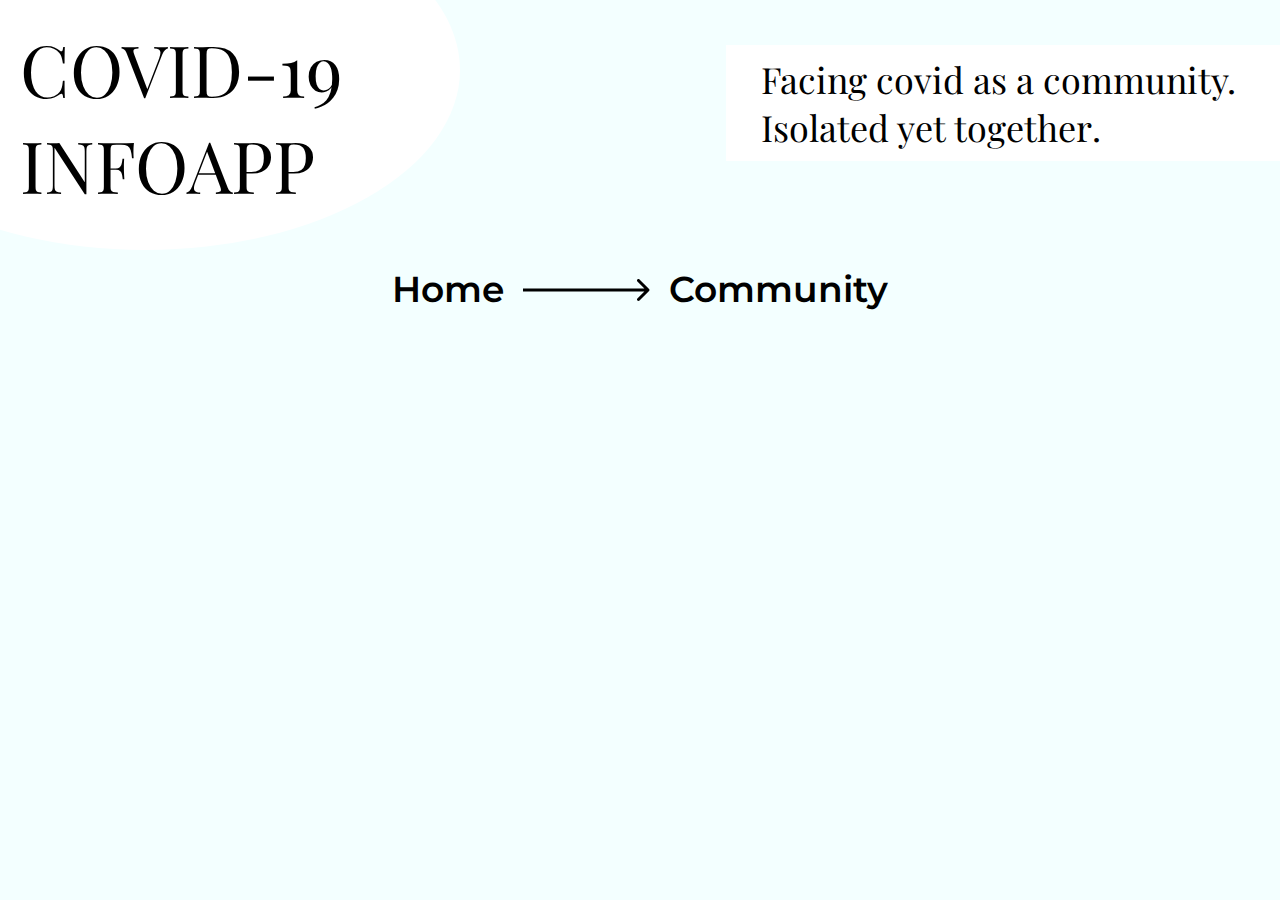
==== community.html @ 35cb2ff9 "Initial commit" ====
<!DOCTYPE html>
<html lang="en">
<head>
  <meta charset="UTF-8">
  <meta name="viewport" content="width=device-width, initial-scale=1">
  <title>Community</title>
  <link rel="stylesheet" href="styles.css">
</head>
<body>
<header>
  <div class="title-container">
    <h1 class="title">COVID-19<br/>INFOAPP</h1>
    <span class="title-circle"></span>
  </div>
  <h4 class="phrase">Facing covid as a community. Isolated yet <b>together</b>.</h4>
</header>

<div class="breadcrumb">
  <a href="index.html" class="breadcrumb-text">Home</a>
  <img src="resources/breadcrumb-arrow.svg" alt="arrow">
  <a href="community.html" class="breadcrumb-text">Community</a>
</div>
</body>
</html>
---- styles.css ----
@import url('https://fonts.googleapis.com/css2?family=Montserrat:wght@300;500;600&family=Playfair+Display&display=swap');

body {
    background-color: #F3FFFF;
    margin: 0px;
    min-height: 100vh;
    min-width: 100vw;
    padding: 0;
}

header {
    display: flex;
    justify-content: space-between;
    width: 90vw;
}

a {
    color: #000000;
    text-decoration: none;
}

.title-container {
    height: fit-content;
    margin: 20px;
    width: fit-content;
}

.title-container:after {
    background-color: #FFFFFF;
    border-radius: 50%;
    content: "";
    display: block;
    height: 360px;
    left: -170px;
    position: absolute;
    top: -110px;
    width: 630px;
    z-index: -1;
}

.title-circle {

}

.title {
    font-family: 'Playfair Display', serif;
    font-size: 72px;
    font-weight: 200;
    margin: 0;
}

.menu {
    display: flex;
    font-family: 'Montserrat', sans-serif;
    justify-content: space-between;
}

.menu-item {
    margin: 20px;
    position: relative;
}

.menu-item:after {
    background-color: #000;
    content: "";
    display: block;
    height: 1px;
    position: absolute;
    width: 90%;
}

.phrase {
    background-color: #fff;
    font-family: 'Playfair Display', serif;
    font-size: 36px;
    font-weight: 200;
    margin: 0;
    padding: 10px 35px;
    position: absolute;
    right: 0;
    top: 5%;
    width: 22ch;
}

.main-buttons {
    align-items: center;
    display: flex;
    gap: 100px;
    height: auto;
    justify-content: center;
    position: relative;
    top: 20%;
    width: 100%;
}

.main-buttons .button {
    background-color: #FFFFFF;
    box-shadow: 0px 4px 5px rgb(0 0 0 / 10%);
    font-family: 'Montserrat', sans-serif;
    font-size: 36px;
    font-weight: 600;
    min-width: 350px;
    padding: 16px 0;
    text-align: center;
    transition: box-shadow 0.3s ease-in;
    vertical-align: middle;
}

.main-buttons .button:hover {
    box-shadow: 0px 6px 10px 2px rgb(134 204 204 / 35%);
    transition: box-shadow 0.3s ease-out;
}

.main-buttons .button:active {
    box-shadow: 0px 2px 2px rgb(134 204 204 / 25%);
    transition: box-shadow 0.2s;
}

.breadcrumb {
    font-family: 'Montserrat', sans-serif;
    font-weight: 600;
    margin: 35px auto;
    text-align: center;
}

.breadcrumb .breadcrumb-text {
    font-size: 36px;
    margin: 0 15px;
    position: relative;
}

.breadcrumb a.breadcrumb-text:after {
    background-color: #000;
    bottom: 0;
    content: "";
    display: block;
    height: 1px;
    left: 0;
    position: absolute;
    transform: scaleX(0);
    transform-origin: left;
    transition: transform 0.2s ease-out;
    width: 90%;
}

.breadcrumb a.breadcrumb-text:hover:after {
    transform: scaleX(1);
    transform-origin: left;
    transition: transform 0.2s ease-in;
}

.category-title {
    font-family: 'Montserrat', sans-serif;
    font-size: 36px;
    font-weight: 600;
    margin: 0 0 0 55px;
}
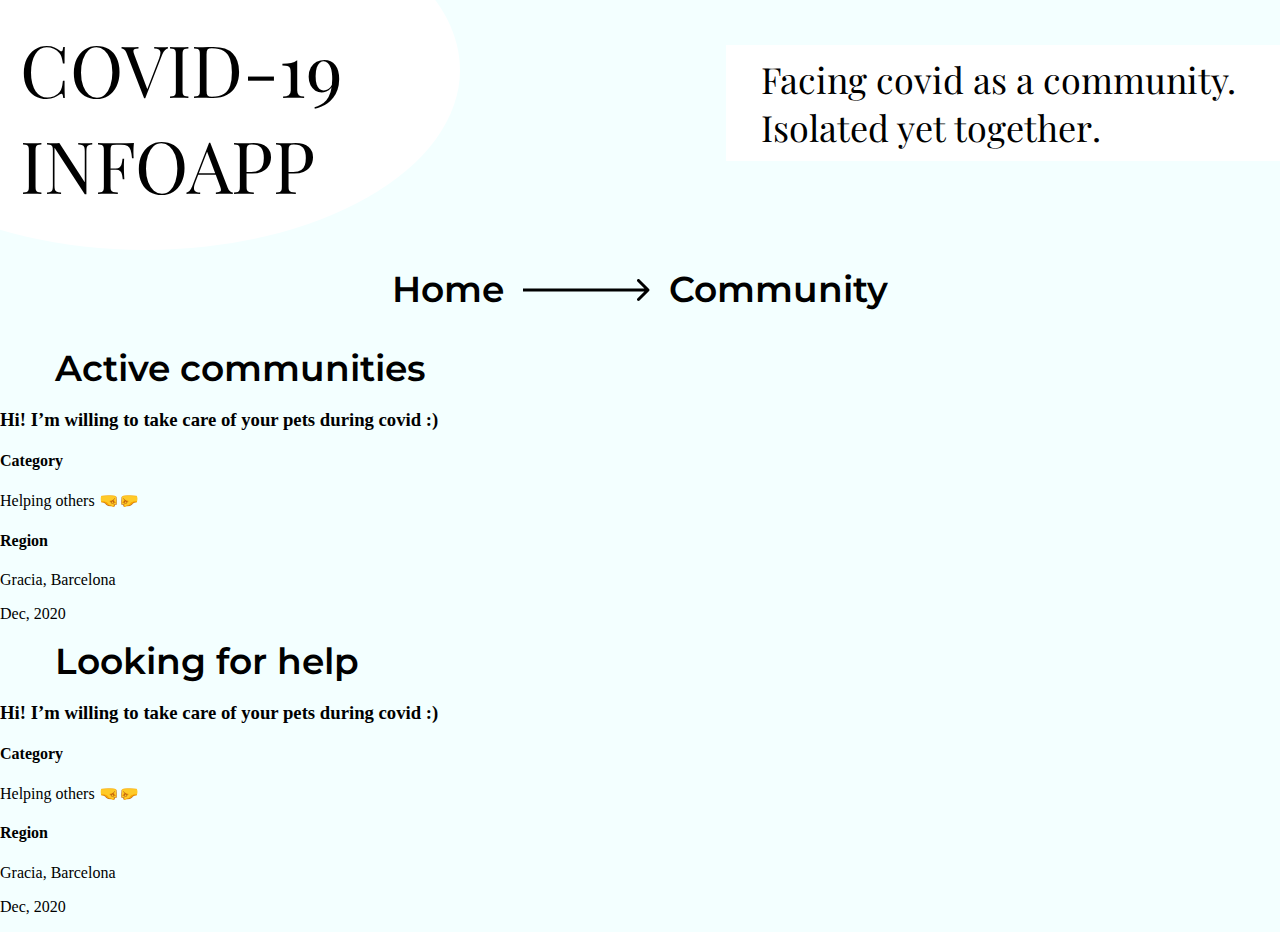
==== commit e2750f0e: "big update and fixes, adding community boxes and more" ====
--- a/community.html
+++ b/community.html
@@ -5,6 +5,7 @@
   <meta name="viewport" content="width=device-width, initial-scale=1">
   <title>Community</title>
   <link rel="stylesheet" href="styles.css">
+  <link rel="stylesheet" href="posts.css">
 </head>
 <body>
 <header>
@@ -20,5 +21,43 @@
   <img src="resources/breadcrumb-arrow.svg" alt="arrow">
   <a href="community.html" class="breadcrumb-text">Community</a>
 </div>
+
+<h3 class="category-title">Active communities</h3>
+<section class="posts-container">
+
+  <div class="post">
+    <h3 class="post-title">Hi! I’m willing to take care of your pets during covid :)</h3>
+    <div class="post-category">
+      <h4 class="category-name">Category</h4>
+      <p class="category">Helping others 🤜🤛</p>
+    </div>
+    <div class="post-region">
+      <h4 class="region-name">Region</h4>
+      <p class="region">Gracia, Barcelona</p>
+    </div>
+      <p class="post-date">Dec, 2020</p>
+  </div>
+
+</section>
+
+<h3 class="category-title">Looking for help</h3>
+<section class="posts-container">
+
+  <div class="post">
+    <h3 class="post-title">Hi! I’m willing to take care of your pets during covid :)</h3>
+    <div class="post-category">
+      <h4 class="category-name">Category</h4>
+      <p class="category">Helping others 🤜🤛</p>
+    </div>
+    <div class="post-region">
+      <h4 class="region-name">Region</h4>
+      <p class="region">Gracia, Barcelona</p>
+    </div>
+    <p class="post-date">Dec, 2020</p>
+  </div>
+
+</section>
 </body>
+<script src="articles.js"></script>
+
 </html>